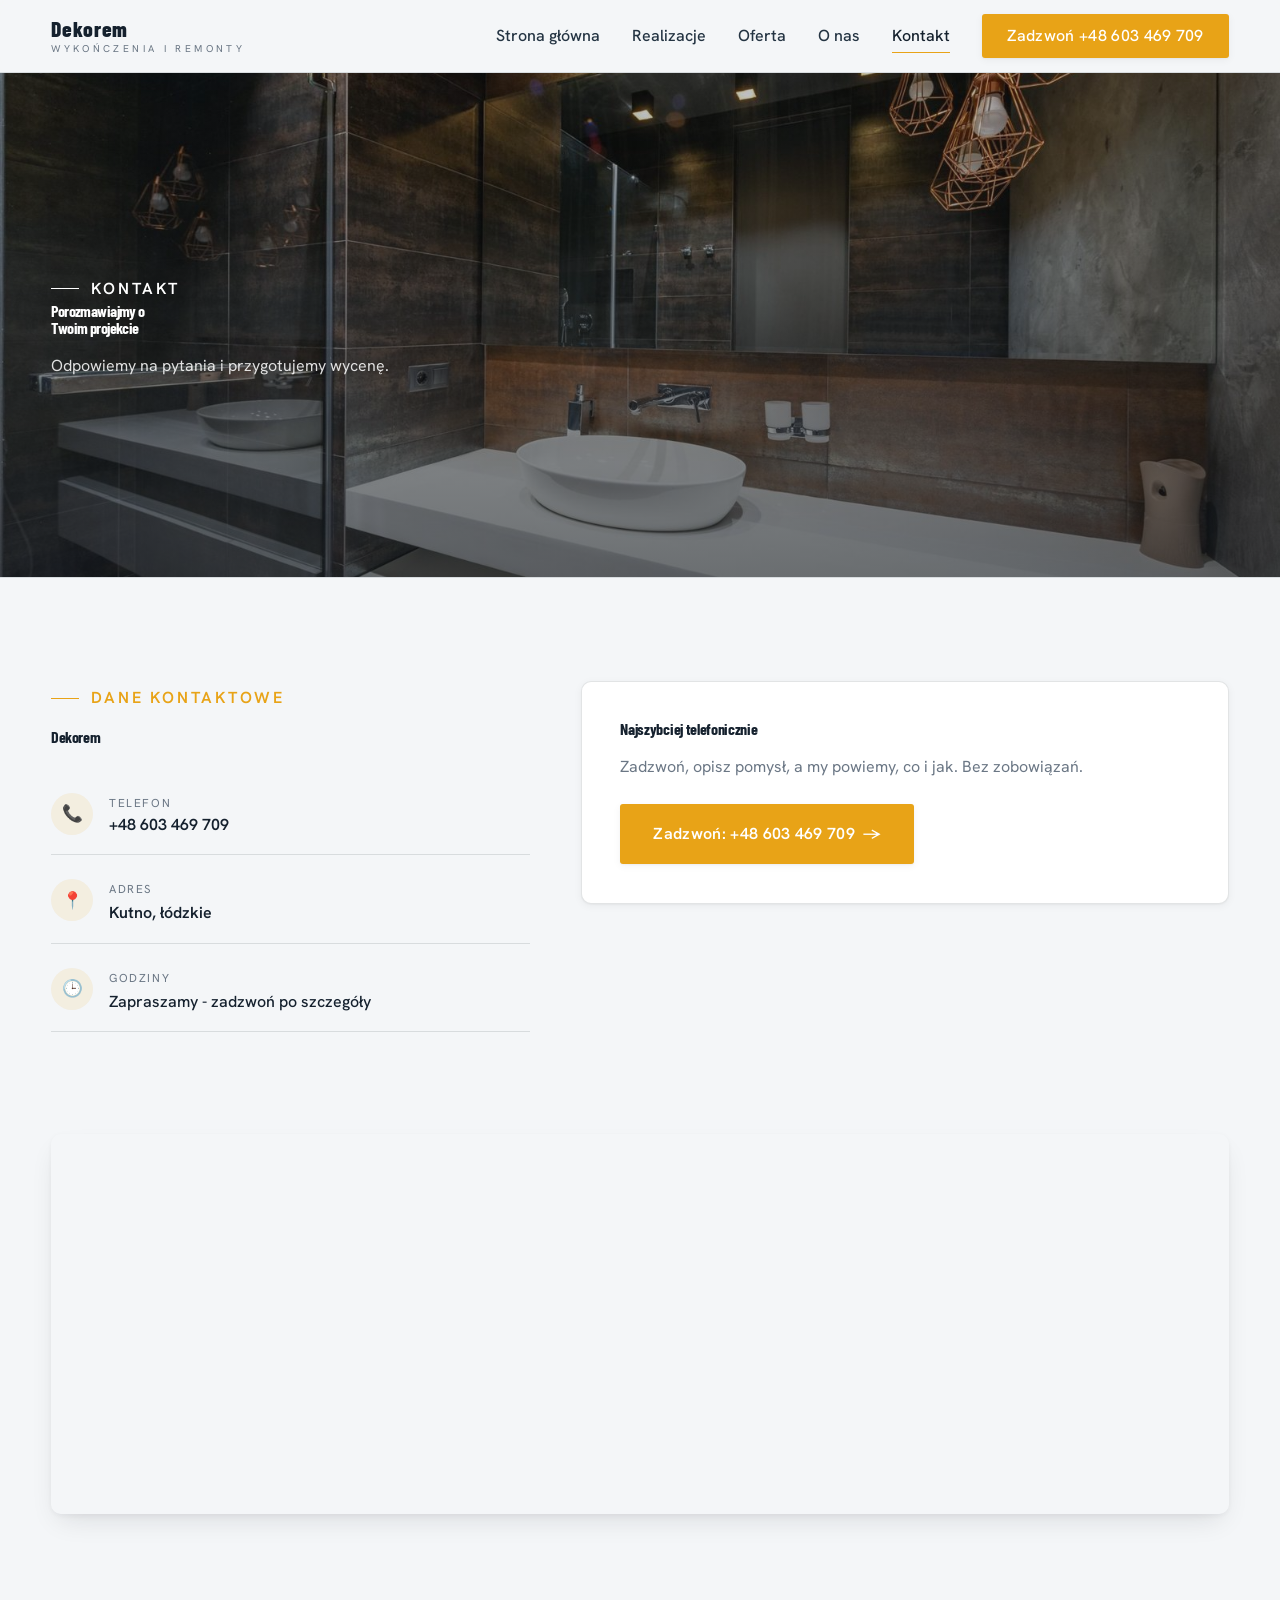
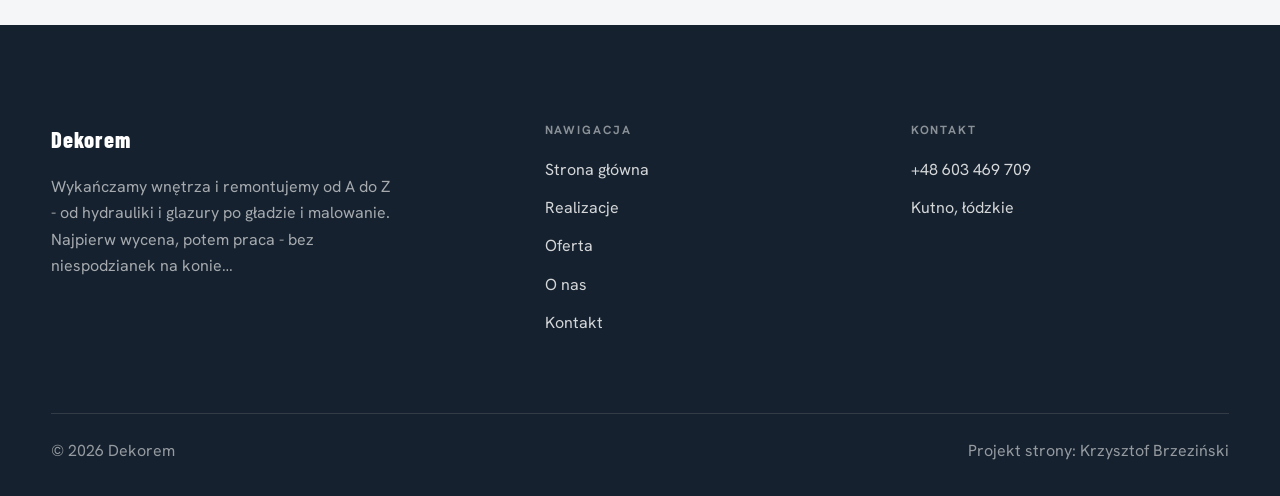
==== kontakt.html @ 1a1f5ec7 "Strona demo: dekorem-wykonczenia-kutno" ====
<!DOCTYPE html>
<html lang="pl">
<head>
<meta charset="UTF-8">
<meta name="viewport" content="width=device-width, initial-scale=1.0">
<title>Kontakt - Dekorem</title>
<meta name="description" content="Kontakt Dekorem - Kutno, łódzkie">
<link rel="preconnect" href="https://fonts.googleapis.com">
<link rel="preconnect" href="https://fonts.gstatic.com" crossorigin>
<link href="https://fonts.googleapis.com/css2?family=Barlow+Condensed:wght@500;600;700&family=Hanken+Grotesk:wght@400;500;600&display=swap" rel="stylesheet">
<link rel="stylesheet" href="assets/styles.css">
</head>
<body>

<header class="nav">
  <div class="wrap nav-inner">
    <a class="brand" href="index.html"><span class="name">Dekorem</span><span class="sub">Wykończenia i remonty</span></a>
    <nav class="nav-links">
      <a href="index.html">Strona główna</a>
      <a href="realizacje.html">Realizacje</a>
      <a href="oferta.html">Oferta</a>
      <a href="o-nas.html">O nas</a>
      <a href="kontakt.html" class="active">Kontakt</a>
      <a href="tel:+48603469709" class="btn btn-accent">Zadzwoń +48 603 469 709</a>
    </nav>
    <button class="nav-toggle" aria-label="Menu"><span></span><span></span><span></span></button>
  </div>
</header>

<section class="pagehead">
  <img src="img/about.jpg" alt="Dekorem - Porozmawiajmy o Twoim projekcie">
  <div class="wrap">
    <span class="eyebrow">Kontakt</span>
    <h1>Porozmawiajmy o Twoim projekcie</h1>
    <p>Odpowiemy na pytania i przygotujemy wycenę.</p>
  </div>
</section>
<section>
  <div class="wrap contact-grid">
    <div class="reveal">
      <span class="eyebrow">Dane kontaktowe</span>
      <h2 style="margin:var(--space-4) 0 var(--space-6)">Dekorem</h2>
      <div class="info-list">
        <div class="info-row"><div class="ic">📞</div><div><div class="lbl">Telefon</div><a class="val" href="tel:+48603469709">+48 603 469 709</a></div></div>
        <div class="info-row"><div class="ic">📍</div><div><div class="lbl">Adres</div><div class="val">Kutno, łódzkie</div></div></div>
        <div class="info-row"><div class="ic">🕒</div><div><div class="lbl">Godziny</div><div class="val" style="font-weight:500">Zapraszamy - zadzwoń po szczegóły</div></div></div>
      </div>
    </div>
    <div class="reveal">
      <div class="form">
        <h3 style="margin-bottom:var(--space-4)">Najszybciej telefonicznie</h3>
        <p class="muted" style="margin-bottom:var(--space-5)">Zadzwoń, opisz pomysł, a my powiemy, co i jak. Bez zobowiązań.</p>
        <a href="tel:+48603469709" class="btn btn-accent" style="justify-content:center">Zadzwoń: +48 603 469 709 <span class="arr">→</span></a>
      </div>
    </div>
  </div>
</section>
<section style="padding-top:0">
  <div class="wrap reveal">
    <iframe class="map" title="Dekorem - Kutno" src="https://maps.google.com/maps?q=52.21478%2C19.37721&z=15&output=embed" loading="lazy" referrerpolicy="no-referrer-when-downgrade"></iframe>
  </div>
</section>

<footer>
  <div class="wrap">
    <div class="foot-grid">
      <div class="foot-brand">
        <div class="name">Dekorem</div>
        <p>Wykańczamy wnętrza i remontujemy od A do Z - od hydrauliki i glazury po gładzie i malowanie. Najpierw wycena, potem praca - bez niespodzianek na konie…</p>
      </div>
      <div class="foot-col">
        <h4>Nawigacja</h4>
        <a href="index.html">Strona główna</a>
        <a href="realizacje.html">Realizacje</a>
        <a href="oferta.html">Oferta</a>
        <a href="o-nas.html">O nas</a>
        <a href="kontakt.html">Kontakt</a>
      </div>
      <div class="foot-col">
        <h4>Kontakt</h4>
        <a href="tel:+48603469709">+48 603 469 709</a>
        <p>Kutno, łódzkie</p>
      </div>
    </div>
    <div class="foot-bot">
      <span>© 2026 Dekorem</span>
      <span>Projekt strony: Krzysztof Brzeziński</span>
    </div>
  </div>
</footer>
<div class="sticky-call"><a class="sc-call" href="tel:+48603469709">📞 Zadzwoń</a><a class="sc-quote" href="kontakt.html">Bezpłatna wycena</a></div>

<script src="assets/main.js"></script>
</body>
</html>
---- assets/styles.css ----
/* ============================================================
   STOLBASZ — premium, architektoniczny B2B fit-out
   Jasna paleta, zero brązu. System wg premium-web-craft.
   Projekt strony: Krzysztof Brzeziński
   ============================================================ */

:root{
  /* PALETA — jasna, architektoniczna, chłodna */
  --paper:#F4F6F8;          /* główne tło */
  --paper-2:#E7EBEF;        /* sekcje alternatywne (chłodny jasny szary) */
  --paper-3:#E7EBEF;        /* delikatne wypełnienia */
  --ink:#15212E;            /* tekst główny — chłodny grafit */
  --ink-soft:#243443;       /* nagłówki drugorzędne */
  --muted:#6B7785;          /* tekst poboczny */
  --line:rgba(21,33,46,.12);/* hairline */
  --accent:#E8A317;         /* stonowany petrol-slate — jedyny akcent */
  --accent-d:#C9870C;
  --accent-soft:rgba(232,163,23,.10);
  --dark:#15212E;           /* sekcje ciemne (stopka/CTA) */

  /* ODSTĘPY — skala 4/8 */
  --space-1:4px; --space-2:8px; --space-3:12px; --space-4:16px; --space-5:24px;
  --space-6:32px; --space-7:48px; --space-8:64px; --space-9:96px; --space-10:128px;

  /* TYPOGRAFIA — fluid clamp() */
  --text-sm:clamp(.82rem,.8rem+.1vw,.9rem);
  --text-base:clamp(1rem,.97rem+.15vw,1.1rem);
  --text-lg:clamp(1.12rem,1.05rem+.3vw,1.3rem);
  --text-h3:clamp(1.2rem,1.1rem+.5vw,1.5rem);
  --text-h2:clamp(1.9rem,1.5rem+1.9vw,2.8rem);
  --text-h1:clamp(2.6rem,1.9rem+3.6vw,4.6rem);

  /* PROMIENIE — architektoniczne, raczej ostre */
  --r-sm:3px; --r-md:6px; --r-lg:10px;

  /* RUCH */
  --ease:cubic-bezier(.25,.46,.45,.94); --dur:.24s;

  /* CIENIE — miękkie, warstwowe */
  --sh-sm:0 1px 2px rgba(16,24,32,.04), 0 2px 8px rgba(16,24,32,.05);
  --sh-md:0 2px 6px rgba(16,24,32,.05), 0 12px 28px -8px rgba(16,24,32,.12);
  --sh-lg:0 6px 14px rgba(16,24,32,.07), 0 26px 56px -18px rgba(16,24,32,.22);

  --hairline:1px solid var(--line);

  --font-display:'Barlow Condensed','Hanken Grotesk',sans-serif;
  --font-body:'Hanken Grotesk',sans-serif;
}

*{box-sizing:border-box;margin:0;padding:0}
html{scroll-behavior:smooth}
body{
  font-family:var(--font-body);
  font-size:var(--text-base);
  line-height:1.65;
  color:var(--ink);
  background:var(--paper);
  -webkit-font-smoothing:antialiased;
  text-rendering:optimizeLegibility;
}
img{max-width:100%;display:block}
a{color:inherit;text-decoration:none}

.wrap{width:min(92%,1180px);margin-inline:auto}
section{padding-block:clamp(52px,6.5vw,96px)}

h1,h2,h3{font-family:var(--font-display);font-weight:700;line-height:1.08;letter-spacing:-.02em;color:var(--ink)}
h1{font-size:var(--text-h1);letter-spacing:-.035em}
h2{font-size:var(--text-h2);letter-spacing:-.025em}
h3{font-size:var(--text-h3)}
p{max-width:65ch}

.eyebrow{
  font-family:var(--font-body);
  font-size:var(--text-sm);
  font-weight:600;
  letter-spacing:.18em;
  text-transform:uppercase;
  color:var(--accent);
  display:inline-flex;align-items:center;gap:var(--space-3);
}
.eyebrow::before{content:"";width:28px;height:1px;background:var(--accent);display:inline-block}

.muted{color:var(--muted)}
.lead{font-size:var(--text-lg);line-height:1.55;color:var(--ink-soft);max-width:50ch}

/* ---------- BUTTONS ---------- */
.btn{
  display:inline-flex;align-items:center;gap:var(--space-2);
  font-weight:600;font-size:var(--text-sm);letter-spacing:.02em;
  padding:var(--space-4) var(--space-6);
  border-radius:var(--r-sm);
  transition:transform var(--dur) var(--ease),box-shadow var(--dur) var(--ease),background var(--dur) var(--ease);
  cursor:pointer;border:1px solid transparent;
}
.btn-accent{background:var(--accent);color:#fff;box-shadow:var(--sh-sm)}
.btn-accent:hover{background:var(--accent-d);transform:translateY(-2px);box-shadow:var(--sh-md)}
.btn-accent:active{transform:translateY(0);box-shadow:var(--sh-sm)}
.btn-ghost{background:transparent;color:var(--ink);border-color:var(--line)}
.btn-ghost:hover{border-color:var(--accent);color:var(--accent);transform:translateY(-2px)}
.btn-light{background:#fff;color:var(--ink);box-shadow:var(--sh-sm)}
.btn-light:hover{transform:translateY(-2px);box-shadow:var(--sh-md)}
.btn .arr{transition:transform var(--dur) var(--ease)}
.btn:hover .arr{transform:translateX(4px)}

/* ---------- NAV ---------- */
.nav{
  position:sticky;top:0;z-index:50;
  background:color-mix(in srgb,var(--paper) 88%,transparent);
  backdrop-filter:saturate(140%) blur(10px);
  border-bottom:var(--hairline);
}
.nav-inner{display:flex;align-items:center;justify-content:space-between;height:72px}
.brand{display:flex;flex-direction:column;line-height:1}
.brand .name{font-family:var(--font-display);font-weight:800;font-size:1.35rem;letter-spacing:.04em}
.brand .sub{font-size:.62rem;letter-spacing:.34em;text-transform:uppercase;color:var(--muted);margin-top:5px}
.nav-links{display:flex;align-items:center;gap:var(--space-6)}
.nav-links a{font-size:var(--text-sm);font-weight:500;color:var(--ink-soft);position:relative;padding-block:4px;transition:color var(--dur) var(--ease)}
.nav-links a::after{content:"";position:absolute;left:0;bottom:0;width:0;height:1.5px;background:var(--accent);transition:width var(--dur) var(--ease)}
.nav-links a:hover,.nav-links a.active{color:var(--ink)}
.nav-links a:hover::after,.nav-links a.active::after{width:100%}
.nav-links .btn{padding:var(--space-2) var(--space-5)}
/* przyciski w nav: właściwy kolor (przebij .nav-links a) + bez podkreślenia */
.nav-links a.btn-accent{color:#fff}
.nav-links a.btn-ghost,.nav-links a.btn-light{color:var(--ink)}
.nav-links a.btn::after{display:none}
.nav-toggle{display:none;background:none;border:none;cursor:pointer;flex-direction:column;gap:5px;padding:8px}
.nav-toggle span{width:24px;height:2px;background:var(--ink);transition:var(--dur)}

/* ---------- HERO (split) ---------- */
.hero{position:relative;overflow:hidden;border-bottom:var(--hairline)}
.hero-grid{display:grid;grid-template-columns:1.05fr .95fr;gap:clamp(24px,4vw,60px);align-items:center;
  padding-block:clamp(36px,4.5vw,64px)}
.hero-copy .eyebrow{margin-bottom:var(--space-5)}
.hero-copy h1{margin-bottom:var(--space-5)}
.hero-copy .lead{margin-bottom:var(--space-7)}
.hero-actions{display:flex;flex-wrap:wrap;gap:var(--space-4)}
.hero-art{position:relative;aspect-ratio:4/3;border-radius:var(--r-lg);overflow:hidden;box-shadow:var(--sh-lg)}
.hero-art img{width:100%;height:100%;object-fit:cover}
.hero-art::after{content:"";position:absolute;inset:0;background:linear-gradient(180deg,transparent 55%,rgba(18,24,28,.28))}
.hero-badge{position:absolute;left:var(--space-5);bottom:var(--space-5);z-index:2;
  background:rgba(252,252,251,.94);backdrop-filter:blur(4px);
  border-radius:var(--r-md);padding:var(--space-4) var(--space-5);box-shadow:var(--sh-md);max-width:78%}
.hero-badge strong{display:block;font-family:var(--font-display);font-size:1rem;letter-spacing:-.01em}
.hero-badge span{font-size:var(--text-sm);color:var(--muted)}

/* ---------- HERO duży / kinowy (strona główna) ---------- */
.hero-cine{position:relative;min-height:clamp(560px,82vh,840px);display:flex;align-items:center;overflow:hidden;border-bottom:var(--hairline)}
.hero-cine>img{position:absolute;inset:0;width:100%;height:100%;object-fit:cover;z-index:0}
.hero-cine::after{content:"";position:absolute;inset:0;z-index:1;
  background:linear-gradient(95deg,rgba(13,18,23,.86) 0%,rgba(13,18,23,.64) 32%,rgba(13,18,23,.24) 62%,rgba(13,18,23,.04) 100%)}
.hero-cine .wrap{position:relative;z-index:2;padding-block:var(--space-8)}
.hero-cine .hero-copy{max-width:660px}
.hero-cine .eyebrow{color:#fff;margin-bottom:var(--space-5)}
.hero-cine .eyebrow::before{background:#fff}
.hero-cine h1{color:#fff;margin-bottom:var(--space-5);font-size:clamp(2.9rem,2rem+4.4vw,5.2rem)}
.hero-cine .lead{color:rgba(255,255,255,.92);max-width:48ch;margin-bottom:var(--space-7)}
.hero-cine .hero-actions{display:flex;flex-wrap:wrap;gap:var(--space-4)}
@media(max-width:680px){
  .hero-cine{min-height:clamp(520px,76vh,640px);align-items:flex-end}
  .hero-cine::after{background:linear-gradient(0deg,rgba(13,18,23,.9) 6%,rgba(13,18,23,.45) 55%,rgba(13,18,23,.25) 100%)}
  .hero-cine .wrap{padding-bottom:var(--space-9)}
}

/* full-bleed hero variant (podstrony) */
.pagehead{position:relative;min-height:46vh;display:flex;align-items:flex-end;overflow:hidden;border-bottom:var(--hairline)}
.pagehead img{position:absolute;inset:0;width:100%;height:100%;object-fit:cover}
.pagehead::after{content:"";position:absolute;inset:0;background:linear-gradient(180deg,rgba(18,24,28,.25),rgba(18,24,28,.62))}
.pagehead .wrap{position:relative;z-index:2;padding-block:var(--space-9);color:#fff}
.pagehead h1{color:#fff;max-width:18ch}
.pagehead .eyebrow{color:#fff}
.pagehead .eyebrow::before{background:#fff}
.pagehead p{color:rgba(255,255,255,.86);margin-top:var(--space-4);max-width:54ch}

/* ---------- STRIP (pasek skrótów / liczby) ---------- */
.strip{background:var(--dark);color:#fff}
.strip .wrap{display:grid;grid-template-columns:repeat(4,1fr);gap:var(--space-6);padding-block:var(--space-8)}
.strip .item .k{font-family:var(--font-display);font-size:clamp(1.6rem,1.2rem+1.4vw,2.4rem);font-weight:800;letter-spacing:-.02em;color:#fff}
.strip .item .v{font-size:var(--text-sm);color:rgba(255,255,255,.66);margin-top:var(--space-2);line-height:1.45}
.strip .item{border-left:2px solid var(--accent);padding-left:var(--space-5)}

/* ---------- SECTION HEAD ---------- */
.head{max-width:48rem;margin-bottom:var(--space-8)}
.head.center{margin-inline:auto;text-align:center}
.head .eyebrow{margin-bottom:var(--space-4)}
.head h2{margin-bottom:var(--space-4)}
.head p{color:var(--muted);font-size:var(--text-lg);line-height:1.55}
.head.center p{margin-inline:auto}

/* ---------- INTRO SPLIT ---------- */
.split{display:grid;grid-template-columns:.92fr 1.08fr;gap:clamp(28px,5vw,80px);align-items:center}
.split.rev{grid-template-columns:1.08fr .92fr}
.split.rev .split-art{order:-1}
.split-art{position:relative;aspect-ratio:5/4;border-radius:var(--r-lg);overflow:hidden;box-shadow:var(--sh-lg)}
.split-art img{width:100%;height:100%;object-fit:cover}
.split-copy h2{margin-bottom:var(--space-5)}
.split-copy p+p{margin-top:var(--space-4)}
.split-copy .btn{margin-top:var(--space-6)}

/* ---------- SERVICES (zakres) ---------- */
.svc-grid{display:grid;grid-template-columns:repeat(auto-fit,minmax(280px,1fr));gap:var(--space-5)}
.svc{background:#fff;border:var(--hairline);border-radius:var(--r-md);padding:var(--space-7) var(--space-6);
  transition:transform var(--dur) var(--ease),box-shadow var(--dur) var(--ease),border-color var(--dur) var(--ease);
  position:relative;overflow:hidden}
.svc::before{content:"";position:absolute;left:0;top:0;width:3px;height:0;background:var(--accent);transition:height var(--dur) var(--ease)}
.svc:hover{transform:translateY(-4px);box-shadow:var(--sh-md);border-color:transparent}
.svc:hover::before{height:100%}
.svc .ic{font-family:var(--font-display);font-size:.8rem;font-weight:700;letter-spacing:.12em;color:var(--accent);margin-bottom:var(--space-4)}
.svc h3{margin-bottom:var(--space-3);font-size:1.22rem}
.svc p{color:var(--muted);font-size:var(--text-base);line-height:1.6}

/* big detailed service rows */
.svc-row{display:grid;grid-template-columns:.8fr 1.2fr;gap:clamp(20px,4vw,60px);align-items:center;padding-block:var(--space-8)}
.svc-row+.svc-row{border-top:var(--hairline)}
.svc-row.rev{grid-template-columns:1.2fr .8fr}
.svc-row.rev .svc-row-art{order:-1}
.svc-row-art{aspect-ratio:4/3;border-radius:var(--r-md);overflow:hidden;box-shadow:var(--sh-md)}
.svc-row-art img{width:100%;height:100%;object-fit:cover}
.svc-row h3{font-size:1.5rem;margin-bottom:var(--space-4)}
.svc-row .num{font-family:var(--font-display);font-size:.85rem;font-weight:700;letter-spacing:.14em;color:var(--accent);display:block;margin-bottom:var(--space-3)}
.svc-row ul{list-style:none;margin-top:var(--space-4);display:flex;flex-direction:column;gap:var(--space-2)}
.svc-row li{position:relative;padding-left:var(--space-5);color:var(--muted);font-size:var(--text-base)}
.svc-row li::before{content:"";position:absolute;left:0;top:.62em;width:8px;height:1px;background:var(--accent)}

/* ---------- GALLERY (realizacje) ---------- */
.gallery{display:grid;grid-template-columns:repeat(12,1fr);gap:var(--space-4);grid-auto-rows:200px}
.tile{position:relative;overflow:hidden;border-radius:var(--r-md);box-shadow:var(--sh-sm);
  transition:transform var(--dur) var(--ease),box-shadow var(--dur) var(--ease)}
.tile img{width:100%;height:100%;object-fit:cover;transition:transform .6s var(--ease)}
.tile:hover{box-shadow:var(--sh-md)}
.tile:hover img{transform:scale(1.05)}
.tile .cap{position:absolute;left:0;right:0;bottom:0;padding:var(--space-5) var(--space-4) var(--space-4);
  background:linear-gradient(transparent,rgba(18,24,28,.78));color:#fff;
  font-size:var(--text-sm);font-weight:600;letter-spacing:.01em;
  opacity:0;transform:translateY(8px);transition:var(--dur) var(--ease)}
.tile:hover .cap{opacity:1;transform:translateY(0)}
.tile .cap small{display:block;font-weight:400;opacity:.78;letter-spacing:.04em;text-transform:uppercase;font-size:.66rem;margin-top:3px}
/* bento spans */
.t-wide{grid-column:span 6}
.t-tall{grid-column:span 6;grid-row:span 2}
.t-std{grid-column:span 6}
.t-third{grid-column:span 4}
.t-two3{grid-column:span 8}

/* ---------- TRUST / WIARYGODNOŚĆ ---------- */
.trust{background:var(--paper-2)}
.trust-grid{display:grid;grid-template-columns:repeat(auto-fit,minmax(240px,1fr));gap:var(--space-5);margin-top:var(--space-7)}
.trust-card{background:#fff;border-radius:var(--r-md);padding:var(--space-7) var(--space-6);box-shadow:var(--sh-sm);border-top:3px solid var(--accent)}
.trust-card .big{font-family:var(--font-display);font-size:clamp(1.8rem,1.3rem+1.6vw,2.6rem);font-weight:800;letter-spacing:-.02em;color:var(--ink);line-height:1}
.trust-card h3{font-size:1.12rem;margin:var(--space-3) 0 var(--space-2)}
.trust-card p{color:var(--muted);font-size:var(--text-base);line-height:1.55}

/* ---------- CTA band ---------- */
.cta{background:var(--dark);color:#fff;position:relative;overflow:hidden}
.cta .wrap{display:grid;grid-template-columns:1.4fr .6fr;gap:var(--space-7);align-items:center;position:relative;z-index:2}
.cta h2{color:#fff;max-width:20ch}
.cta p{color:rgba(255,255,255,.74);margin-top:var(--space-4)}
.cta-actions{display:flex;flex-direction:column;gap:var(--space-3);align-items:flex-start}
.cta::before{content:"";position:absolute;right:-80px;top:-80px;width:360px;height:360px;border-radius:50%;
  background:radial-gradient(circle,var(--accent-soft),transparent 70%)}

/* ---------- CONTACT ---------- */
.contact-grid{display:grid;grid-template-columns:.85fr 1.15fr;gap:clamp(28px,4vw,56px);align-items:start}
.info-list{display:flex;flex-direction:column;gap:var(--space-2)}
.info-row{display:flex;gap:var(--space-4);align-items:flex-start;padding-block:var(--space-4);border-bottom:var(--hairline)}
.info-row .ic{flex:none;width:42px;height:42px;display:grid;place-items:center;border-radius:50%;
  background:var(--accent-soft);color:var(--accent);font-size:1.05rem}
.info-row .lbl{font-size:.72rem;letter-spacing:.14em;text-transform:uppercase;color:var(--muted)}
.info-row .val{font-weight:600;font-size:var(--text-base);margin-top:2px}
.info-row a.val:hover{color:var(--accent)}
.map{border:none;border-radius:var(--r-lg);box-shadow:var(--sh-md);width:100%;height:100%;min-height:380px;filter:grayscale(.2) contrast(1.02)}
.form{background:#fff;border:var(--hairline);border-radius:var(--r-lg);padding:clamp(24px,3vw,40px);box-shadow:var(--sh-sm)}
.form .fld{margin-bottom:var(--space-5)}
.form label{display:block;font-size:var(--text-sm);font-weight:600;margin-bottom:var(--space-2)}
.form input,.form textarea{width:100%;font-family:inherit;font-size:var(--text-base);color:var(--ink);
  padding:var(--space-4);border:var(--hairline);border-radius:var(--r-sm);background:var(--paper);transition:border-color var(--dur)}
.form input:focus,.form textarea:focus{outline:none;border-color:var(--accent);background:#fff}
.form textarea{resize:vertical;min-height:120px}
.form .note{font-size:var(--text-sm);color:var(--muted);margin-top:var(--space-3)}

/* ---------- FOOTER ---------- */
footer{background:var(--dark);color:#fff;padding-block:var(--space-9) var(--space-6)}
.foot-grid{display:grid;grid-template-columns:1.4fr 1fr 1fr;gap:var(--space-7);margin-bottom:var(--space-8)}
.foot-brand .name{font-family:var(--font-display);font-weight:800;font-size:1.4rem;letter-spacing:.04em}
.foot-brand p{color:rgba(255,255,255,.62);margin-top:var(--space-4);font-size:var(--text-base);max-width:38ch}
.foot-col h4{font-size:.74rem;letter-spacing:.16em;text-transform:uppercase;color:rgba(255,255,255,.5);margin-bottom:var(--space-4)}
.foot-col a,.foot-col p{display:block;color:rgba(255,255,255,.82);font-size:var(--text-base);margin-bottom:var(--space-3)}
.foot-col a:hover{color:#fff}
.foot-bot{border-top:1px solid rgba(255,255,255,.12);padding-top:var(--space-5);display:flex;justify-content:space-between;flex-wrap:wrap;gap:var(--space-3);
  font-size:var(--text-sm);color:rgba(255,255,255,.55)}
.foot-bot a:hover{color:#fff}

/* ---------- REVEAL ---------- */
.reveal{opacity:0;transform:translateY(22px);transition:opacity .6s var(--ease),transform .6s var(--ease)}
.reveal.in{opacity:1;transform:none}

/* ---------- RESPONSIVE ---------- */
@media(max-width:920px){
  .hero-grid,.split,.split.rev,.svc-row,.svc-row.rev,.cta .wrap,.contact-grid,.foot-grid{grid-template-columns:1fr}
  .split.rev .split-art,.svc-row.rev .svc-row-art{order:0}
  .hero-art{aspect-ratio:16/10;max-height:420px}
  .strip .wrap{grid-template-columns:repeat(2,1fr);gap:var(--space-7)}
  .gallery{grid-auto-rows:180px}
  .t-wide,.t-tall,.t-std,.t-third,.t-two3{grid-column:span 6}
  .t-tall{grid-row:span 1}
  .cta-actions{flex-direction:row;flex-wrap:wrap}
  .foot-grid{gap:var(--space-6)}
}
@media(max-width:680px){
  .nav-links{position:fixed;inset:72px 0 auto 0;background:var(--paper);flex-direction:column;align-items:stretch;
    gap:0;padding:var(--space-4) 6%;border-bottom:var(--hairline);box-shadow:var(--sh-md);
    transform:translateY(-120%);transition:transform var(--dur) var(--ease)}
  .nav-links.open{transform:translateY(0)}
  .nav-links a{padding-block:var(--space-4);border-bottom:var(--hairline)}
  .nav-links .btn{margin-top:var(--space-3);justify-content:center}
  .nav-toggle{display:flex}
  .strip .wrap{grid-template-columns:1fr}
  .gallery{grid-template-columns:repeat(6,1fr)}
  .foot-grid{grid-template-columns:1fr}
}
@media(prefers-reduced-motion:reduce){
  *{animation-duration:.01ms!important;transition:none!important}
  .reveal{opacity:1!important;transform:none!important}
  html{scroll-behavior:auto}
}

/* ============================================================
   PREMIUM LAYER — destylat deep-researchu branż (anty-AI, spokój).
   Zmienne STOLBASZ (--accent/--ink/--paper/--line/--dark). Ruch ledwo
   zauważalny, krzywa cubic-bezier(.16,.84,.44,1); prefers-reduced-motion
   pokryte blanketem wyżej. Karty hairline zamiast cieni = #1 sygnał „nie-AI".
   ============================================================ */

/* więcej oddechu między sekcjami (liderzy: 110-130px) */
section{padding-block:clamp(64px,8vw,128px)}

/* 1) Aksamitny reveal — dłuższa, miękka krzywa zamiast „skoku" */
.reveal{transition:opacity .9s cubic-bezier(.16,.84,.44,1),transform .9s cubic-bezier(.16,.84,.44,1);will-change:opacity,transform}
/* stagger TYLKO w galerii (tam pozycja = porządek dzieci) */
.gallery .reveal:nth-child(2){transition-delay:.07s}
.gallery .reveal:nth-child(3){transition-delay:.14s}
.gallery .reveal:nth-child(4){transition-delay:.21s}
.gallery .reveal:nth-child(5){transition-delay:.28s}
.gallery .reveal:nth-child(6){transition-delay:.35s}

/* 2) Hero — powolny „oddech kadru" (Ken Burns), tylko desktop (bateria) */
@keyframes heroBreath{from{transform:scale(1.06)}to{transform:scale(1.12) translateY(-1.2%)}}
@media(min-width:900px){
  .hero-cine>img{transform:scale(1.06);animation:heroBreath 24s ease-in-out infinite alternate}
}

/* 3) Akcentowy hairline pod nagłówkiem sekcji, który „rysuje się" przy wejściu */
.head h2{position:relative;padding-bottom:18px}
.head h2::after{content:"";position:absolute;left:0;bottom:0;height:1px;width:0;background:var(--accent);transition:width 1s cubic-bezier(.16,.84,.44,1) .15s}
.head.center h2::after{left:50%;transform:translateX(-50%)}
.head.reveal.in h2::after,.head.center.reveal.in h2::after{width:54px}

/* 4) Karty HAIRLINE zamiast cieni/zaokrągleń (najmocniejszy anty-AI detal) */
.svc{background:transparent;border:1px solid var(--line);border-radius:var(--r-sm);box-shadow:none}
.svc:hover{box-shadow:none;border-color:var(--accent);transform:translateY(-3px)}
.trust-card{background:transparent;box-shadow:none;border:1px solid var(--line);border-top:2px solid var(--accent);border-radius:var(--r-sm)}
.tile{box-shadow:none;border-radius:var(--r-sm)}
.tile:hover{box-shadow:none}

/* 5) Sticky-nav kondensuje się po przewinięciu (sygnał dopracowania) */
.nav{transition:box-shadow .4s ease,background .4s ease}
.nav.is-stuck{box-shadow:0 1px 0 var(--line),0 14px 30px -24px rgba(0,0,0,.45)}
.nav-inner{transition:height .35s var(--ease)}
.nav.is-stuck .nav-inner{height:60px}

/* 6) MANIFESTO — pełnoekranowy cytat-bohater (zastępuje generyczne „Dlaczego my") */
.manifesto{background:var(--paper-2);text-align:center}
.manifesto .wrap{max-width:60rem}
.manifesto p{font-family:var(--font-display);font-style:italic;font-size:clamp(1.6rem,1rem+2.4vw,2.8rem);line-height:1.32;color:var(--ink-soft);margin-inline:auto;max-width:26ch;position:relative;padding-top:var(--space-8)}
.manifesto p::before{content:"";position:absolute;top:0;left:50%;transform:translateX(-50%);width:54px;height:1px;background:var(--accent)}
.manifesto p span{color:var(--accent);font-style:italic}

/* 7) GATEWAYS — 3 duże bramy-zdjęcia (zamiast paska menu usług) */
.gateways{display:grid;grid-template-columns:repeat(3,1fr);gap:var(--space-4)}
.gateway{position:relative;aspect-ratio:3/4;overflow:hidden;border-radius:var(--r-sm);display:block}
.gateway img{width:100%;height:100%;object-fit:cover;transition:transform .8s var(--ease),filter .5s var(--ease)}
.gateway::after{content:"";position:absolute;inset:0;background:linear-gradient(180deg,transparent 38%,rgba(18,24,28,.74))}
.gateway:hover img{transform:scale(1.05);filter:brightness(1.05)}
.gateway .g-ttl{position:absolute;left:0;right:0;bottom:0;z-index:2;padding:var(--space-6) var(--space-5);color:#fff;font-family:var(--font-display);font-size:1.45rem;letter-spacing:-.01em;line-height:1.15}
.gateway .g-ttl small{display:block;font-family:var(--font-body);font-size:var(--text-sm);font-weight:400;opacity:.82;letter-spacing:.03em;margin-top:5px}
@media(max-width:760px){.gateways{grid-template-columns:1fr}.gateway{aspect-ratio:16/10}}

/* 8) LOGO klienta w nagłówku (gdy podane --logo) */
.brand-logo{height:40px;width:auto;max-width:220px;object-fit:contain;display:block}
.nav.is-stuck .brand-logo{height:34px}
@media(max-width:680px){.brand-logo{height:32px}}

/* === rodzina: fachowcy === */
/* ============================================================
   RODZINA: FACHOWCY (hydraulik/elektryk/remont/brukarstwo/ogrodzenia)
   Doklejane NA WIERZCH base.css. Dziedziczy paletę/fonty skórki (trade/elektryk).
   Filozofia: telefon-bohater + zaufanie + „bezpłatna wycena". Spokój, nie krzyk.
   (count-up i podwójny iframe mapy świadomie pominięte - krytyka blueprintu.)
   ============================================================ */

/* --- PROCES - oś „jak pracujemy" (podpis rodziny, czego nie ma w meblach) --- */
.proces{background:var(--paper-2)}
.proces-line{list-style:none;display:grid;grid-template-columns:repeat(4,1fr);gap:var(--space-5);position:relative;margin:0;padding:0}
.proces-line li{position:relative;padding-top:var(--space-7)}
.proces-line li::before{content:"";position:absolute;top:14px;left:0;right:0;height:1px;background:var(--line)}
.proces-line li:last-child::before{right:50%}
.proces-line li:first-child::before{left:50%}
.proces-line li::after{content:"";position:absolute;top:9px;left:calc(50% - 6px);width:11px;height:11px;border-radius:50%;background:var(--accent);box-shadow:0 0 0 4px var(--paper-2)}
.proces-line .pno{font-family:var(--font-display);font-weight:800;font-size:1.5rem;color:var(--accent);letter-spacing:-.02em;display:block;margin-bottom:var(--space-3);text-align:center}
.proces-line h3{font-size:1.1rem;margin-bottom:var(--space-2);text-align:center}
.proces-line p{color:var(--muted);font-size:var(--text-sm);line-height:1.5;text-align:center;max-width:26ch;margin-inline:auto}
@media(max-width:820px){
  .proces-line{grid-template-columns:1fr;gap:0}
  .proces-line li{padding:var(--space-5) 0 var(--space-5) var(--space-7)}
  .proces-line li::before{left:5px;right:auto;top:0;bottom:0;width:1px;height:auto}
  .proces-line li:first-child::before,.proces-line li:last-child::before{left:5px;right:auto}
  .proces-line li::after{top:var(--space-6);left:0}
  .proces-line .pno,.proces-line h3,.proces-line p{text-align:left;margin-inline:0}
}

/* --- OBSZAR DZIAŁANIA - lokalność (chipy z REALNEGO miasta, bez drugiego iframe) --- */
.obszar .head{text-align:center;margin-inline:auto}
.obszar .head .eyebrow{justify-content:center}
.obszar-list{list-style:none;display:flex;flex-wrap:wrap;justify-content:center;gap:var(--space-3);margin:0;padding:0;max-width:60rem;margin-inline:auto}
.obszar-list li{border:1px solid var(--line);border-radius:999px;padding:var(--space-2) var(--space-5);
  font-size:var(--text-sm);font-weight:600;color:var(--ink-soft);transition:border-color .24s var(--ease),color .24s var(--ease)}
.obszar-list li:hover{border-color:var(--accent);color:var(--accent)}
.obszar-list li.is-home{background:var(--accent);border-color:var(--accent);color:#fff}

/* --- STICKY-CALL - dolny pasek mobile (najważniejszy konwerter tej rodziny) --- */
.sticky-call{display:none}
@media(max-width:820px){
  .sticky-call{display:grid;grid-template-columns:1fr 1fr;gap:1px;position:fixed;left:0;right:0;bottom:0;z-index:90;
    background:var(--line);box-shadow:0 -6px 20px -10px rgba(0,0,0,.4)}
  .sticky-call a{padding:15px 8px;text-align:center;font-weight:700;font-size:.95rem;letter-spacing:.01em}
  .sc-call{background:var(--accent);color:#fff}
  .sc-quote{background:var(--paper);color:var(--ink)}
  body{padding-bottom:56px}
}

/* --- Telefon w nagłówku trochę mocniejszy (CTA „Zadzwoń”) --- */
.nav-links a.btn-accent .nav-tel{font-variant-numeric:tabular-nums}

/* --- Blok „Awaria? Dzwoń” (opcjonalny, hydraulik/elektryk) --- */
.awaria{background:var(--dark);color:#fff}
.awaria .wrap{display:flex;flex-wrap:wrap;align-items:center;justify-content:space-between;gap:var(--space-5);padding-block:var(--space-7)}
.awaria h3{color:#fff;font-size:clamp(1.3rem,1rem+1.2vw,1.8rem)}
.awaria p{color:rgba(255,255,255,.72);margin-top:var(--space-2)}
.awaria .btn-accent{white-space:nowrap}
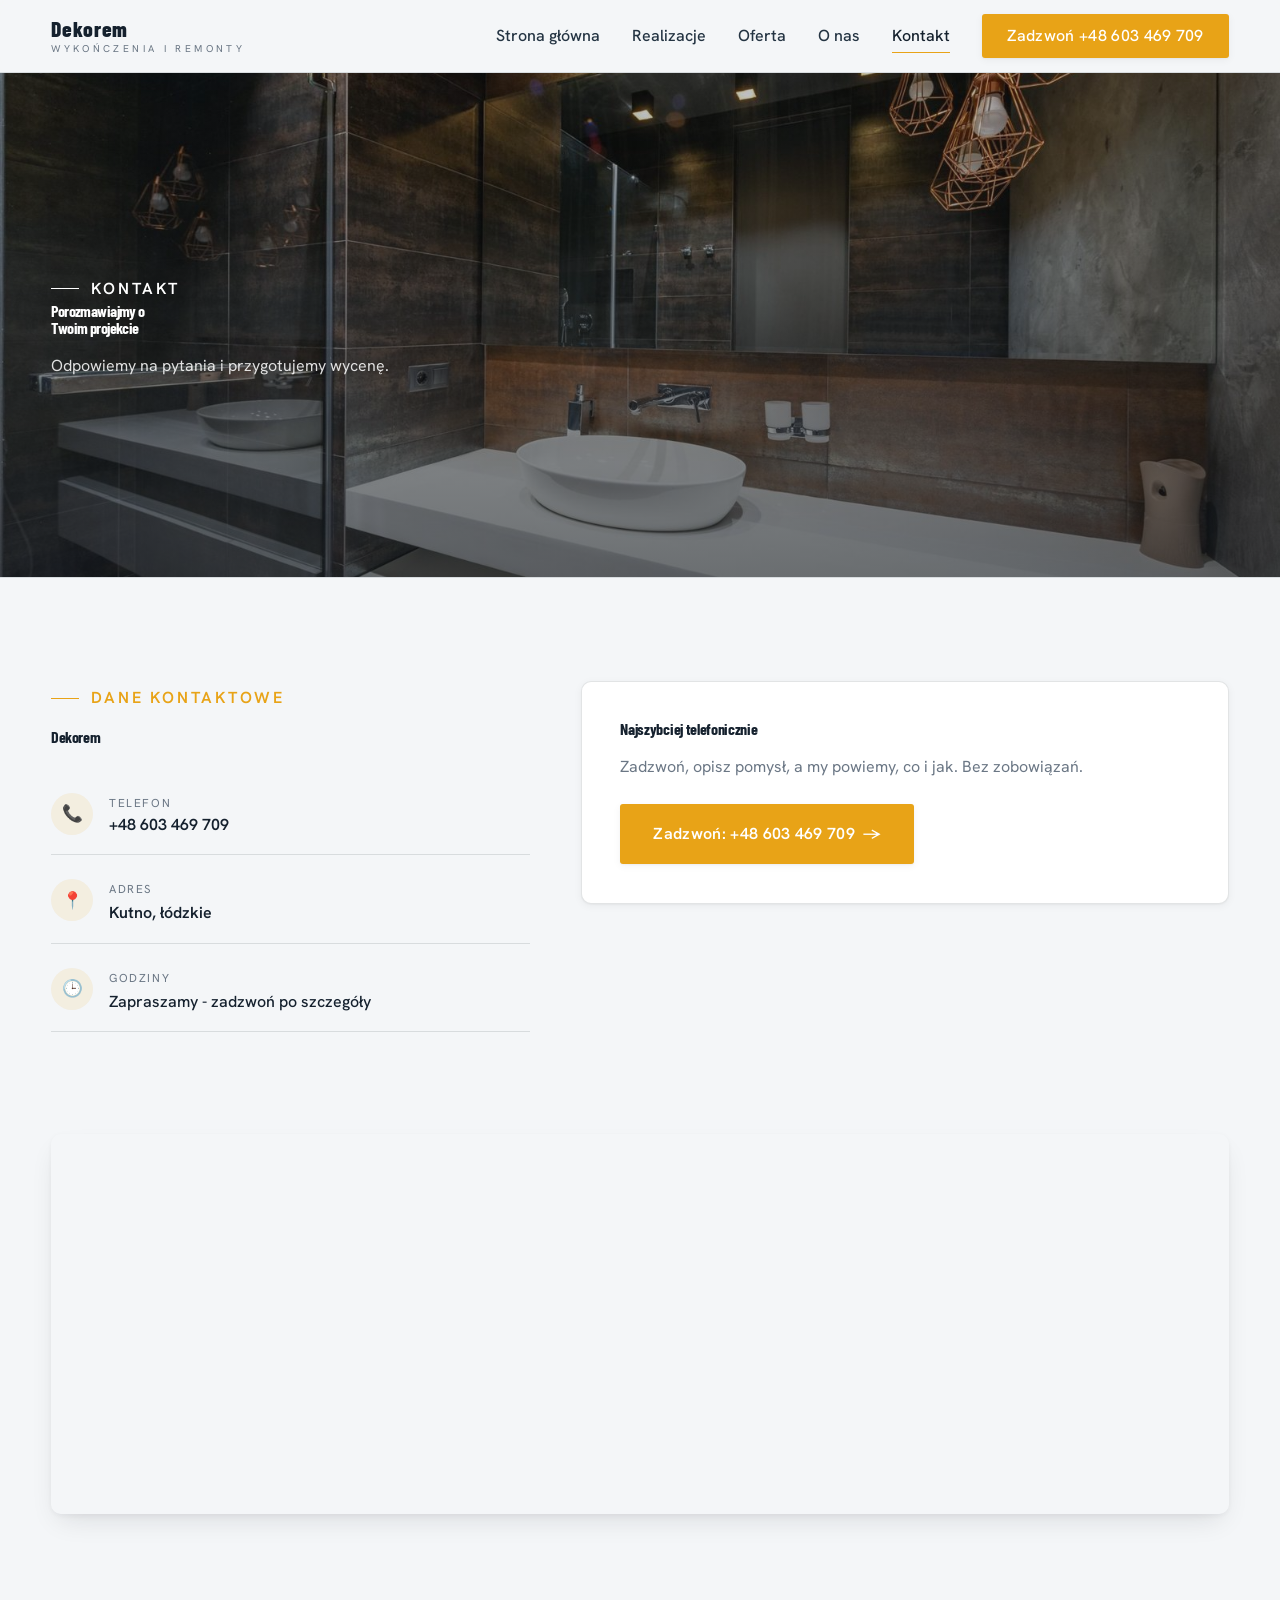
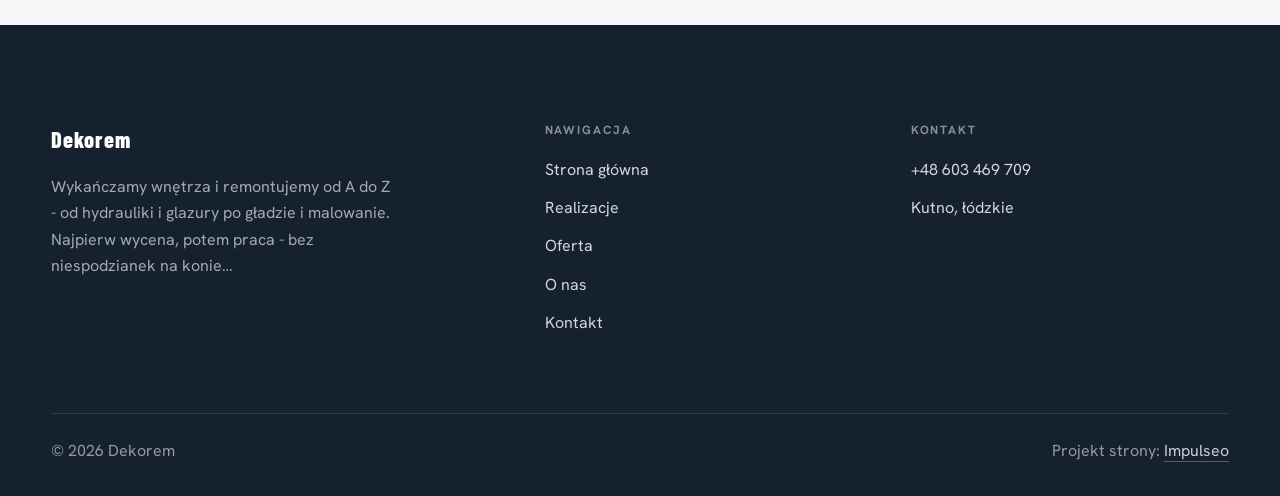
==== commit 2f23974c: "Stopka: podpis Impulseo z linkiem + poprawka znikajacego napisu w naglowku" ====
--- a/kontakt.html
+++ b/kontakt.html
@@ -84,7 +84,7 @@
     </div>
     <div class="foot-bot">
       <span>© 2026 Dekorem</span>
-      <span>Projekt strony: Krzysztof Brzeziński</span>
+      <span>Projekt strony: <a class="foot-credit" href="https://impulseo.pl" target="_blank" rel="noopener">Impulseo</a></span>
     </div>
   </div>
 </footer>
--- a/assets/styles.css
+++ b/assets/styles.css
@@ -1,7 +1,7 @@
 /* ============================================================
    STOLBASZ — premium, architektoniczny B2B fit-out
    Jasna paleta, zero brązu. System wg premium-web-craft.
-   Projekt strony: Krzysztof Brzeziński
+   Projekt strony: Impulseo (impulseo.pl)
    ============================================================ */
 
 :root{
@@ -447,3 +447,64 @@
 .awaria h3{color:#fff;font-size:clamp(1.3rem,1rem+1.2vw,1.8rem)}
 .awaria p{color:rgba(255,255,255,.72);margin-top:var(--space-2)}
 .awaria .btn-accent{white-space:nowrap}
+
+/* === HERO-FIT (29.07.2026) — hero DOPASOWUJE SIĘ do wysokości okna =========================
+   Zgłoszenie K. 29.07: na jego laptopie przyciski CTA w hero były ucięte dolną krawędzią
+   (Modern House). Pomiar headless (1512x879 → realny widok 792 px): dolna krawędź CTA
+   wypadała 123 px POD ekranem. Nawet przy maksymalnym oknie (982) było -20 px.
+
+   DLACZEGO POPRZEDNI FIX NIE DZIAŁAŁ: 27.07 dołożyliśmy @media(max-height:820px) — próg.
+   Widok K. ma ~792-895 px, czyli TUŻ NAD progiem → reguła w ogóle się nie włączała.
+   Progi są kruche: każdy inny laptop/dok/pasek zakładek przesuwa granicę.
+
+   ROZWIĄZANIE: zero progów. Każdy rozmiar, który decyduje o wysokości hero (typografia,
+   odstępy, padding), dostaje `min(dotychczasowa-wartość, X svh)` — czyli na wysokim ekranie
+   nic się nie zmienia, a im niższe okno, tym płynniej mniejsze. Treści NIE ucinamy.
+
+   Doklejane na SAM KONIEC styles.css (po motion) → wygrywa kaskadę, nie rusza reguł w miejscu.
+   Weryfikacja: tools-retrofit/measure_fold.py (mierzy zapas pod CTA dla 720/800/879/982). */
+
+/* ---------- HERO KINOWY (strona główna, rodziny „editorial") ---------- */
+.hero-cine .wrap{padding-block:min(var(--space-8),4svh)}
+.hero-cine .eyebrow{margin-bottom:min(var(--space-5),2svh)}
+.hero-cine h1{font-size:min(clamp(2.9rem,2rem + 4.4vw,5.2rem),7.6svh);
+  margin-bottom:min(var(--space-5),2.4svh)}
+.hero-cine .lead{font-size:min(1.125rem,2.3svh);line-height:1.55;
+  margin-bottom:min(var(--space-7),3.2svh)}
+
+/* ---------- HERO FACHOWCY — wariant A (pełny ekran) ---------- */
+.hf-panel{padding-top:min(clamp(6.5rem,13vh,9rem),11svh);
+  padding-bottom:min(clamp(2.6rem,6vh,3.6rem),4svh)}
+.hf-title{font-size:min(clamp(2.3rem,1.6rem + 3.2vw,4.3rem),7svh);
+  margin-top:min(var(--space-4),1.8svh);margin-bottom:min(var(--space-4),1.8svh)}
+.hf-lead{font-size:min(1.18rem,2.3svh);line-height:1.5}
+.hf-phone{margin-top:min(var(--space-6),2.8svh);margin-bottom:min(var(--space-5),2.2svh)}
+.hf-phone-num{font-size:min(clamp(2rem,1.5rem + 2.4vw,3.05rem),5.2svh)}
+.hf-trust{margin-top:min(var(--space-6),2.6svh);padding-top:min(var(--space-4),1.6svh)}
+
+/* Telefon: tam liczy się czytelność, nie upychanie — skalowanie wysokością wyłączone,
+   bo przy 844 px wysokości ekranu svh-limity zaczęłyby zmniejszać tekst bez potrzeby. */
+@media(max-width:680px){
+  .hero-cine h1{font-size:clamp(1.9rem,1.15rem + 4.4vw,2.7rem)}
+  .hero-cine .lead{font-size:.98rem}
+  .hf-title{font-size:clamp(2.1rem,1.6rem + 3.2vw,3rem)}
+  .hf-lead{font-size:1rem}
+  .hf-phone-num{font-size:clamp(1.9rem,1.5rem + 2.4vw,2.5rem)}
+}
+/* === /HERO-FIT === */
+
+
+/* ====== IMPULSEO-FIX-20260731 ======================================================
+   1) PODPIS w stopce jest teraz linkiem do impulseo.pl - ma być widocznie klikalny.
+   2) ŻYWY NAGŁÓWEK: warstwa przenikających kadrów (.mt-hero-layer) miała z-index:1, więc
+      lądowała NAD przyciemnieniem hero, a w rodzinie „fachowcy" nawet nad panelem z tekstem
+      (.hf-panel nie miał własnego z-index). Efekt: przy zmianie zdjęcia napis znikał i wracał.
+      Teraz warstwa idzie tam, gdzie zdjęcie tła (z-index:-2), a treść nagłówka dostaje twardy
+      z-index:3. Zmieniają się WYŁĄCZNIE zdjęcia w tle - napis stoi nieruchomo.
+      (hero-cine celowo pominięte: tam img ma z-index:0 i układ był poprawny.) */
+.foot-bot a.foot-credit{color:rgba(255,255,255,.78);text-decoration:none;border-bottom:1px solid rgba(255,255,255,.28)}
+.foot-bot a.foot-credit:hover{color:#fff;border-bottom-color:#fff}
+.hero-fach > img.mt-hero-layer,.hero-gastro > img.mt-hero-layer,.hero-auto > img.mt-hero-layer,
+.hero-dom > img.mt-hero-layer,.hero-studio > img.mt-hero-layer{z-index:-2}
+.hf-panel,.hf-inner,.hd-panel,.hk-panel,.ha-inner,.hs-inner,.hg-inner{position:relative;z-index:3}
+/* ====== koniec IMPULSEO-FIX-20260731 ====== */
